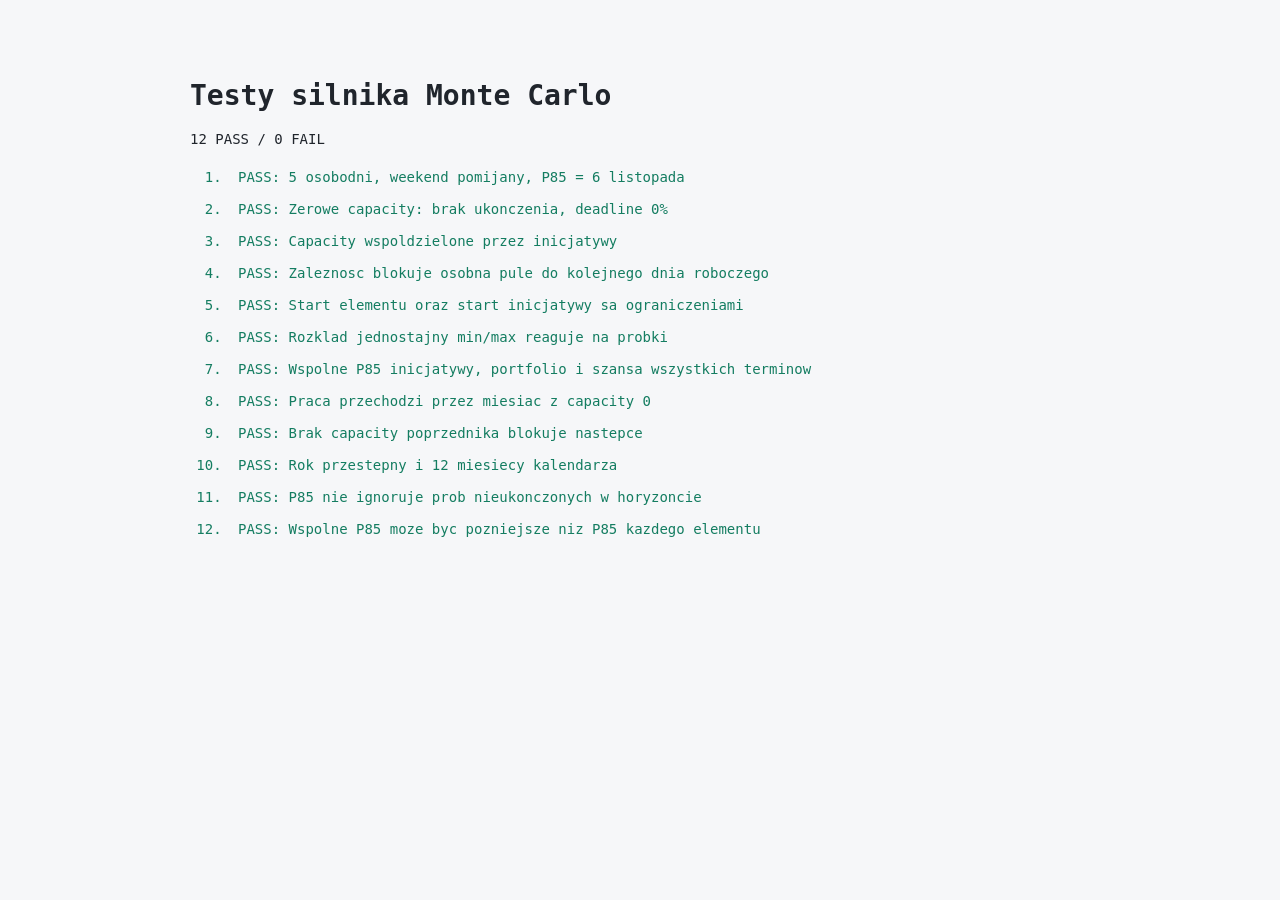
==== tests.html @ 8383ac27 "pierwsza wersja" ====
<!doctype html>
<html lang="pl">
<meta charset="UTF-8">
<meta name="viewport" content="width=device-width, initial-scale=1">
<title>Forma | Testy silnika</title>
<style>body{font:14px monospace;max-width:900px;margin:40px auto;padding:20px;background:#f6f7f9;color:#20252c}li{padding:8px}.pass{color:#147d61}.fail{color:#b85349}</style>
<h1>Testy silnika Monte Carlo</h1>
<p id="summary"></p><ol id="results"></ol>
<script src="jstat.min.js"></script>
<script src="forecast.js"></script>
<script>
  const base = () => ({ horizon: '2026-11-01', teams: [{ id: 'team', skills: ['skill'], capacity: { '2026-11': { skill: 21 } } }], initiatives: [{ id: 'initiative', start: '2026-11-01', items: [{ id: 'first', teamId: 'team', skillId: 'skill', min: 5, max: 5, fixed: true, deadline: '2026-11-06' }] }] });
  const assert = (condition, message) => { if (!condition) throw Error(message || 'Assertion failed'); };
  let passed = 0;
  let failed = 0;
  const test = (name, run) => { const row = document.createElement('li'); try { run(); passed++; row.className = 'pass'; row.textContent = 'PASS: ' + name; } catch (error) { failed++; row.className = 'fail'; row.textContent = 'FAIL: ' + name + ' / ' + error.message; } document.querySelector('#results').append(row); };
  test('5 osobodni, weekend pomijany, P85 = 6 listopada', () => { const result = Forecast.simulate(base(), 100); assert(result.results.first.p85 === '2026-11-06'); assert(result.results.first.probability === 1); });
  test('Zerowe capacity: brak ukonczenia, deadline 0%', () => { const state = base(); state.teams[0].capacity = {}; const result = Forecast.simulate(state, 100); assert(result.results.first.p85 === null); assert(result.results.first.completion === 0); assert(result.results.first.probability === 0); });
  test('Capacity wspoldzielone przez inicjatywy', () => { const state = base(); state.initiatives.push({ id: 'second-initiative', start: state.horizon, items: [{ ...state.initiatives[0].items[0], id: 'second' }] }); const result = Forecast.simulate(state, 100); assert(result.results.second.start === '2026-11-09'); assert(result.results.second.p85 === '2026-11-13'); });
  test('Zaleznosc blokuje osobna pule do kolejnego dnia roboczego', () => { const state = base(); state.teams[0].skills.push('other'); state.teams[0].capacity['2026-11'].other = 21; state.initiatives[0].items.push({ id: 'second', teamId: 'team', skillId: 'other', min: 5, max: 5, predecessor: 'first' }); const result = Forecast.simulate(state, 100); assert(result.results.second.start === '2026-11-09'); assert(result.results.second.p85 === '2026-11-13'); });
  test('Start elementu oraz start inicjatywy sa ograniczeniami', () => { const state = base(); state.initiatives[0].start = '2026-11-10'; state.initiatives[0].items[0].start = '2026-11-16'; const result = Forecast.simulate(state, 100); assert(result.results.first.start === '2026-11-16'); assert(result.results.first.p85 === '2026-11-20'); });
  test('Rozklad jednostajny min/max reaguje na probki', () => { const state = base(); state.initiatives[0].items[0].max = 10; const lower = Forecast.simulate(state, 100, () => 0); const upper = Forecast.simulate(state, 100, () => 1); assert(lower.results.first.p85 === '2026-11-06'); assert(upper.results.first.p85 === '2026-11-13'); });
  test('Wspolne P85 inicjatywy, portfolio i szansa wszystkich terminow', () => { const state = base(); state.initiatives[0].items.push({ id: 'second', teamId: 'team', skillId: 'skill', min: 5, max: 5, fixed: true, deadline: '2026-11-12' }); const result = Forecast.simulate(state, 100); assert(result.initiatives.initiative.p85 === '2026-11-13'); assert(result.portfolio.p85 === '2026-11-13'); assert(result.initiatives.initiative.probability === 0); assert(result.portfolio.probability === 0); });
  test('Praca przechodzi przez miesiac z capacity 0', () => { const state = base(); state.initiatives[0].items[0].min = 25; state.initiatives[0].items[0].max = 25; state.teams[0].capacity['2027-01'] = { skill: 21 }; const result = Forecast.simulate(state, 100); assert(result.results.first.p85 === '2027-01-06'); });
  test('Brak capacity poprzednika blokuje nastepce', () => { const state = base(); state.teams[0].skills.push('other'); state.teams[0].capacity = { '2026-11': { other: 21 } }; state.initiatives[0].items.push({ id: 'second', teamId: 'team', skillId: 'other', min: 5, max: 5, predecessor: 'first' }); const result = Forecast.simulate(state, 100); assert(result.results.second.completion === 0); assert(result.portfolio.p85 === null); });
  test('Rok przestepny i 12 miesiecy kalendarza', () => { const result = Forecast.calendar('2028-02-01'); assert(result.days.length === 366); assert(result.days.some(day => day.date === '2028-02-29')); assert(result.workdays['2028-02'] === 21); });
  test('P85 nie ignoruje prob nieukonczonych w horyzoncie', () => { const state = base(); state.initiatives[0].items[0].min = 1; state.initiatives[0].items[0].max = 100; let sample = 0; const result = Forecast.simulate(state, 100, () => sample++ < 84 ? 0 : 1); assert(result.results.first.completion === .84); assert(result.results.first.p50 !== null); assert(result.results.first.p85 === null); });
  test('Wspolne P85 moze byc pozniejsze niz P85 kazdego elementu', () => { const state = base(); state.teams[0].skills.push('other'); state.teams[0].capacity['2026-11'].other = 21; state.initiatives[0].items[0].max = 10; state.initiatives[0].items.push({ id: 'second', teamId: 'team', skillId: 'other', min: 5, max: 10 }); let draw = 0; const result = Forecast.simulate(state, 100, () => { const trial = Math.floor(draw / 2); const second = draw++ % 2; return (!second && trial < 10) || (second && trial >= 10 && trial < 20) ? 1 : 0; }); assert(result.results.first.p85 === '2026-11-06'); assert(result.results.second.p85 === '2026-11-06'); assert(result.initiatives.initiative.p85 === '2026-11-13'); });
  document.querySelector('#summary').textContent = passed + ' PASS / ' + failed + ' FAIL';
  document.body.dataset.failures = failed;
</script>
</html>
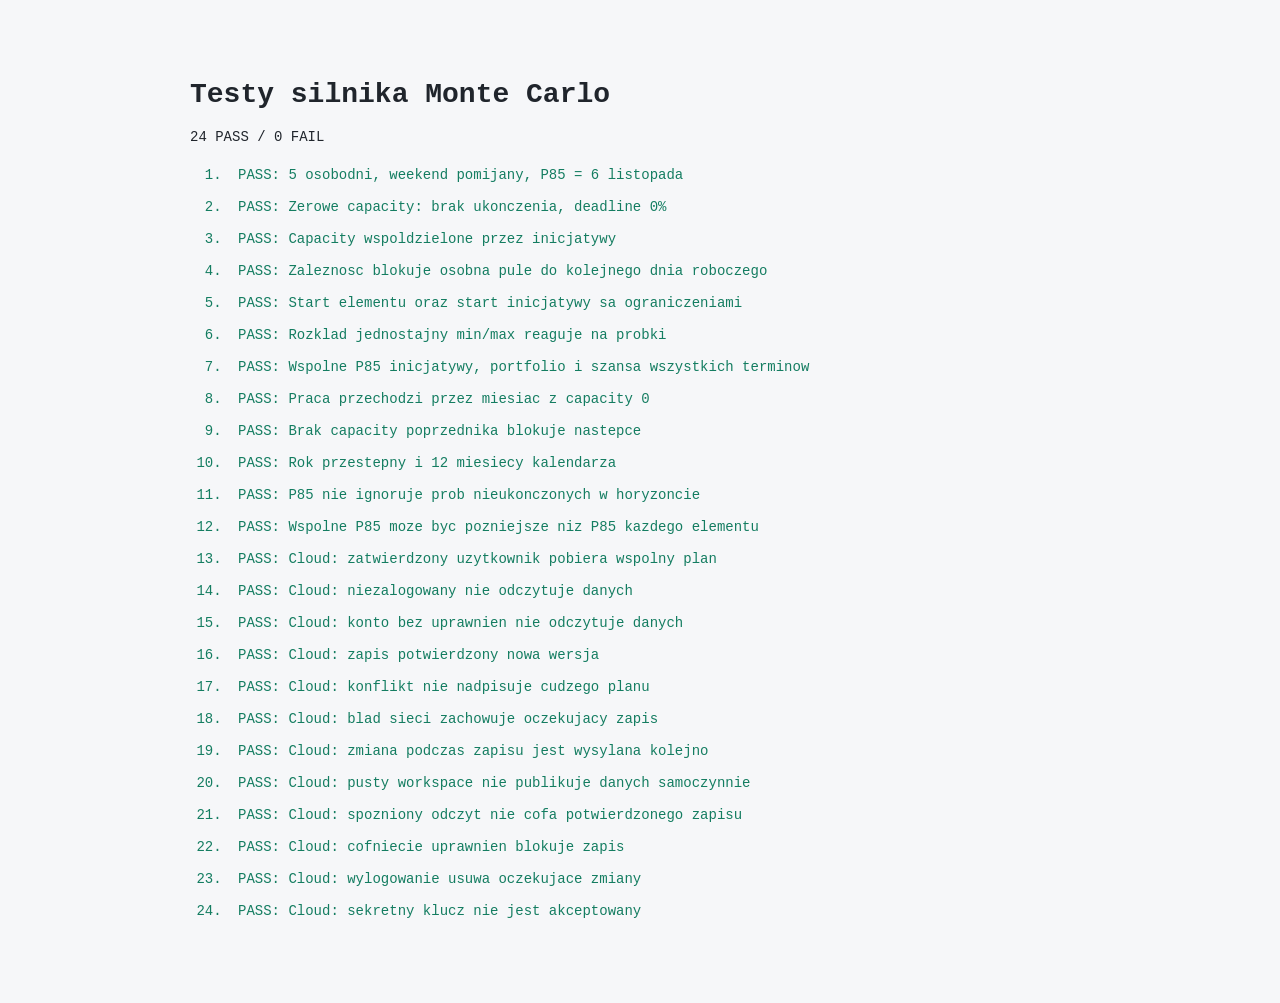
==== commit f3992787: "baza danych" ====
--- a/tests.html
+++ b/tests.html
@@ -8,6 +8,7 @@
 <p id="summary"></p><ol id="results"></ol>
 <script src="jstat.min.js"></script>
 <script src="forecast.js"></script>
+<script src="shared-store.js"></script>
 <script>
   const base = () => ({ horizon: '2026-11-01', teams: [{ id: 'team', skills: ['skill'], capacity: { '2026-11': { skill: 21 } } }], initiatives: [{ id: 'initiative', start: '2026-11-01', items: [{ id: 'first', teamId: 'team', skillId: 'skill', min: 5, max: 5, fixed: true, deadline: '2026-11-06' }] }] });
   const assert = (condition, message) => { if (!condition) throw Error(message || 'Assertion failed'); };
@@ -29,4 +30,34 @@
   document.querySelector('#summary').textContent = passed + ' PASS / ' + failed + ' FAIL';
   document.body.dataset.failures = failed;
 </script>
+<script>
+  (async function () {
+    const asyncTest = async (name, run) => { const row = document.createElement('li'); try { await run(); passed++; row.className = 'pass'; row.textContent = 'PASS: ' + name; } catch (error) { failed++; row.className = 'fail'; row.textContent = 'FAIL: ' + name + ' / ' + error.message; } document.querySelector('#results').append(row); };
+    const fake = () => {
+      const database = { revision: 1, data: { value: 'initial' }, member: true, session: { user: { id: 'alice', email: 'alice@example.com' } }, fail: null, writes: [], beforeSave: null };
+      const client = {
+        auth: { getSession: async () => ({ data: { session: database.session } }), onAuthStateChange: () => ({ data: { subscription: { unsubscribe() {} } } }), signOut: async () => ({}), signInWithOtp: async () => ({}) },
+        from: table => ({ select() { return this; }, eq() { return this; }, async maybeSingle() { const data = table === 'roadmap_members' ? database.member ? { user_id: 'alice' } : null : { revision: database.revision, data: structuredClone(database.data) }; if (table === 'roadmap_workspaces' && database.beforeRead) await database.beforeRead(); return { data }; } }),
+        rpc: async (name, args) => { database.writes.push(args); if (database.beforeSave) await database.beforeSave(); if (database.fail) return { error: database.fail }; if (args.expected_revision !== database.revision) return { error: { code: '40001', message: 'Conflict' } }; database.data = structuredClone(args.payload); return { data: ++database.revision }; }
+      };
+      return { database, client };
+    };
+    const setup = async options => { const { database, client } = fake(); if (options?.configure) options.configure(database); const remote = []; const store = SharedWorkspace.create({ client, validate: data => { if (!data || typeof data.value !== 'string') throw Error('Invalid'); }, onRemote: data => remote.push(data), pollMs: 0, debounceMs: 60000 }); await store.start(); return { database, store, remote }; };
+    await asyncTest('Cloud: zatwierdzony uzytkownik pobiera wspolny plan', async () => { const { store, remote } = await setup(); try { assert(store.canEdit()); assert(remote[0].value === 'initial'); assert(store.getStatus().revision === 1); } finally { store.dispose(); } });
+    await asyncTest('Cloud: niezalogowany nie odczytuje danych', async () => { const { store, remote } = await setup({ configure: db => { db.session = null; } }); try { assert(!store.canEdit()); assert(remote.length === 0); assert(store.getStatus().phase === 'signed-out'); } finally { store.dispose(); } });
+    await asyncTest('Cloud: konto bez uprawnien nie odczytuje danych', async () => { const { store, remote } = await setup({ configure: db => { db.member = false; } }); try { assert(!store.canEdit()); assert(remote.length === 0); assert(store.getStatus().phase === 'denied'); } finally { store.dispose(); } });
+    await asyncTest('Cloud: zapis potwierdzony nowa wersja', async () => { const { store, database } = await setup(); try { store.queue({ value: 'edited' }); await store.flush(); assert(database.data.value === 'edited'); assert(store.getStatus().revision === 2); assert(!store.hasPending()); assert(database.writes[0].expected_revision === 1); } finally { store.dispose(); } });
+    await asyncTest('Cloud: konflikt nie nadpisuje cudzego planu', async () => { const { store, database } = await setup(); try { database.data = { value: 'other-user' }; database.revision++; store.queue({ value: 'my-edit' }); await store.flush(); assert(store.getStatus().phase === 'conflict'); assert(store.hasPending()); assert(!store.canEdit()); assert(database.data.value === 'other-user'); await store.reload(); assert(store.canEdit()); assert(!store.hasPending()); assert(store.getStatus().revision === 2); } finally { store.dispose(); } });
+    await asyncTest('Cloud: blad sieci zachowuje oczekujacy zapis', async () => { const { store, database } = await setup(); try { database.fail = { message: 'Offline' }; store.queue({ value: 'keep-me' }); await store.flush(); assert(store.getStatus().phase === 'error'); assert(store.hasPending()); database.fail = null; await store.retry(); assert(database.data.value === 'keep-me'); assert(!store.hasPending()); } finally { store.dispose(); } });
+    await asyncTest('Cloud: zmiana podczas zapisu jest wysylana kolejno', async () => { const { store, database } = await setup(); try { let release; database.beforeSave = () => new Promise(resolve => { release = resolve; }); store.queue({ value: 'first' }); const flushing = store.flush(); store.queue({ value: 'latest' }); database.beforeSave = null; release(); await flushing; for (let turn = 0; turn < 5; turn++) await Promise.resolve(); assert(database.writes.length === 2); assert(database.writes[1].expected_revision === 2); assert(database.data.value === 'latest'); assert(!store.hasPending()); } finally { store.dispose(); } });
+    await asyncTest('Cloud: pusty workspace nie publikuje danych samoczynnie', async () => { const { store, database, remote } = await setup({ configure: db => { db.revision = 0; db.data = null; } }); try { assert(store.getStatus().phase === 'empty'); assert(remote[0] === null); assert(database.writes.length === 0); store.queue({ value: 'chosen' }); await store.flush(); assert(database.revision === 1); } finally { store.dispose(); } });
+    await asyncTest('Cloud: spozniony odczyt nie cofa potwierdzonego zapisu', async () => { const { store, database, remote } = await setup(); try { let release; database.beforeRead = () => new Promise(resolve => { release = resolve; }); globalThis.dispatchEvent(new Event('focus')); for (let turn = 0; turn < 5; turn++) await Promise.resolve(); assert(typeof release === 'function'); store.queue({ value: 'newer' }); await store.flush(); release(); for (let turn = 0; turn < 5; turn++) await Promise.resolve(); assert(store.getStatus().revision === 2); assert(remote.length === 1); assert(database.data.value === 'newer'); } finally { store.dispose(); } });
+    await asyncTest('Cloud: cofniecie uprawnien blokuje zapis', async () => { const { store, database } = await setup(); try { database.fail = { code: '42501', message: 'Denied' }; store.queue({ value: 'edit' }); await store.flush(); assert(store.getStatus().phase === 'denied'); assert(!store.canEdit()); assert(database.data.value === 'initial'); } finally { store.dispose(); } });
+    await asyncTest('Cloud: wylogowanie usuwa oczekujace zmiany', async () => { const { store } = await setup(); try { store.queue({ value: 'private' }); await store.logout(); assert(!store.hasPending()); assert(!store.canEdit()); assert(store.getStatus().session === null); } finally { store.dispose(); } });
+    test('Cloud: sekretny klucz nie jest akceptowany', () => { let rejected = false; try { SharedWorkspace.validateConfig({ url: 'https://example.supabase.co', publishableKey: 'header.' + btoa(JSON.stringify({ role: 'service_role' })) + '.signature' }); } catch { rejected = true; } assert(rejected); SharedWorkspace.validateConfig({ url: 'https://example.supabase.co', publishableKey: 'sb_publishable_example' }); });
+    document.querySelector('#summary').textContent = passed + ' PASS / ' + failed + ' FAIL';
+    document.body.dataset.failures = failed;
+    document.body.dataset.complete = 'true';
+  })();
+</script>
 </html>
